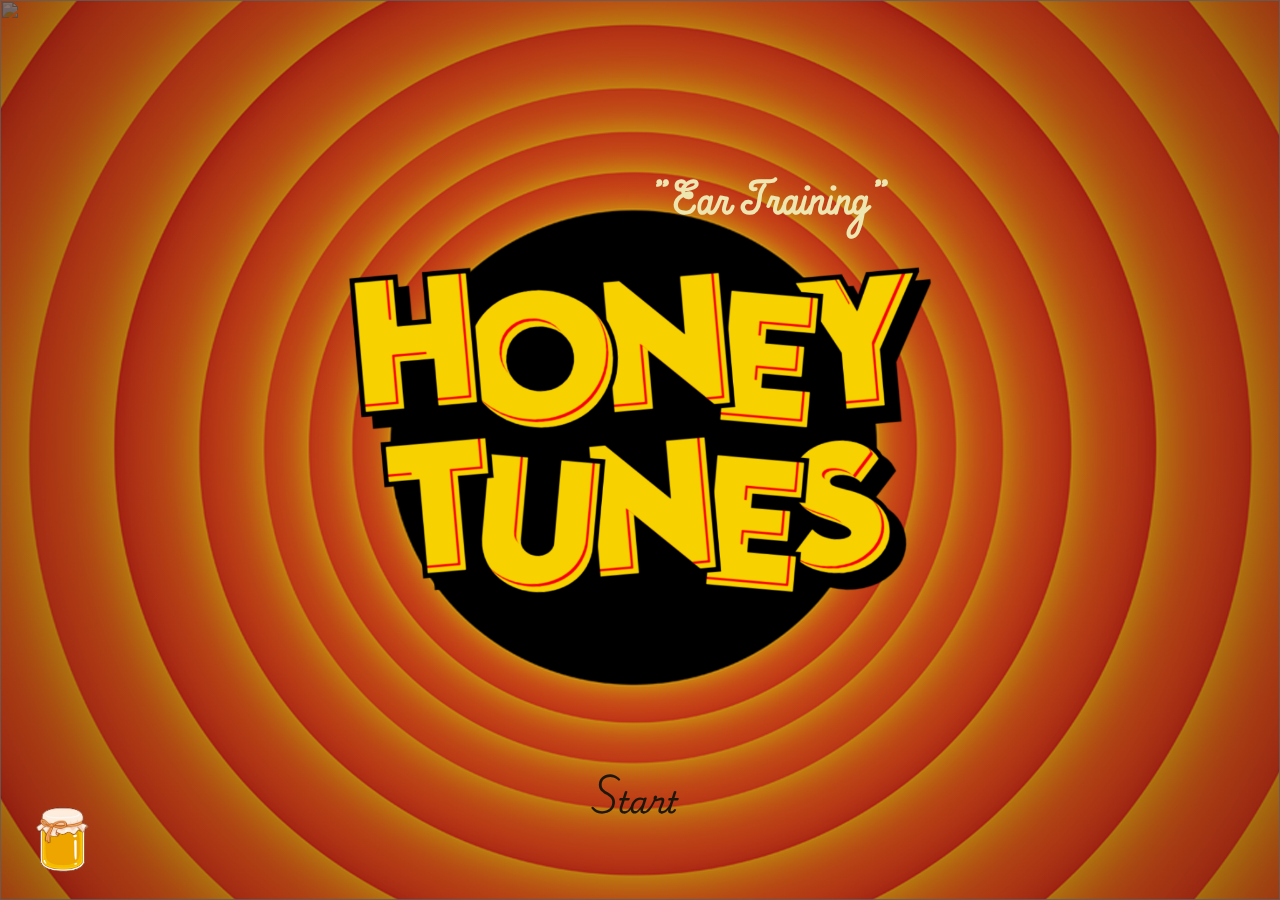
==== index.html @ cc07e09a "level completion and game over" ====
<!DOCTYPE html>
<html lang="en" dir="ltr">

<head>

    <meta charset="utf-8">
    <title>Honey Tunes - Ear Training Test</title>

    <link rel="stylesheet" href="style.css">
    <link rel="stylesheet" href="menu.css">
    <link rel="stylesheet" href="piano.css">
    <link rel="stylesheet" href="greeting.css">
    <link rel="stylesheet" href="leaderboard.css">

    <link rel="stylesheet" href="https://cdnjs.cloudflare.com/ajax/libs/font-awesome/6.0.0-beta3/css/all.min.css">

    <meta name="viewport" content="width=device-width, initial-scale=1.0">

    <script src="greeting.js" defer></script>
    <script src="script.js" defer></script>
    <script src="leaderboard.js" defer></script>

</head>

<body>
    <div id="loading-screen">
        <div class="spinner"></div>
    </div>

    <img id="svgOverlay" src="media/background/noiseTexture.svg">

    <div id="greeting-section">

        <div id="logo-section">
            <h3 id="earTraining">" Ear Training"</h3>
            <img src="media/HONEY-TUNES.png" id="logoIMG">
        </div>

        <button id="start-button">Start</button>

        <form id="name-form" style="display: none;">
            <img src="media/TypeYourName.svg" class="type-your-name">
            <div class="input-container">
                <span class="quote">"</span>
                <input type="text" id="username" required>
                <span class="quote">"</span>
            </div>
            <button type="submit" id="submitNext">Let's go!</button>
        </form>

    </div>

    <div id="piano-section" class="wrapper" style="display: none;">

        <div class="detail-section">
            <button class="play-button"><i class="fa-solid fa-play"></i></button>
            <div class="screen">
                <div class="level">Level: 0</div>
                <div class="difficulty">Difficulty: Easy</div>
                <div class="lives">Lives: 3</div>
                <p class="progress">0/1</p>
                <p class="level-completed">Level completed!</p>
            </div>
            <button class="record-button"><i class="fa-solid fa-circle"></i></button>
        </div>

        <ul class="piano-keys">
            <li class="key white" data-key="a"><span>a</span></li>
            <li class="key black" data-key="w"><span>w</span></li>
            <li class="key white" data-key="s"><span>s</span></li>
            <li class="key black" data-key="e"><span>e</span></li>
            <li class="key white" data-key="d"><span>d</span></li>
            <li class="key white" data-key="f"><span>f</span></li>
            <li class="key black" data-key="t"><span>t</span></li>
            <li class="key white" data-key="g"><span>g</span></li>
            <li class="key black" data-key="y"><span>y</span></li>
            <li class="key white" data-key="h"><span>h</span></li>
            <li class="key black" data-key="u"><span>u</span></li>
            <li class="key white" data-key="j"><span>j</span></li>
            <li class="key white" data-key="k"><span>k</span></li>
            <li class="key black" data-key="o"><span>o</span></li>
            <li class="key white" data-key="l"><span>l</span></li>
            <li class="key black" data-key="p"><span>p</span></li>
            <li class="key white" data-key=";"><span>;</span></li>
        </ul>

    </div>

    <div id="game-over">
        <h2>Great Job!</h2>
        <p>Your score: <span id="final-score"></span></p>
        <h6>Redirecting to leaderboard...</h6>
    </div>

    <div class="honey-jar-container" id="container">
        <div class="honey-jar" id="honey-jar" onclick="toggleMenu()">
            <img src="media/honeyJar/6.svg" alt="Jar" id="jar" class="jar-menu">
            <img src="media/honeyJar/7.svg" alt="Jar Lid" id="jar-lid" class="jar-menu">
        </div>
        <div class="menu">
            <img src="media/honeyJar/music-logo.svg" alt="Youtube" class="menu-item">
            <img src="media/honeyJar/github-logo.svg" alt="Github" class="menu-item">
            <img src="media/honeyJar/linkedin-logo.svg" alt="LinkedIn" class="menu-item">
        </div>
    </div>

    <div id="leaderboard-section" style="display: none;">
        <h2>Leaderboard</h2>
        <ul id="leaderboard-list"></ul>
        <button id="restart-button">Restart</button>
    </div>

</body>

</html>
---- style.css ----
* {
    margin: 0;
    padding: 0;
}

body {
    display: flex;
    align-items: center;
    justify-content: center;
    min-height: 100vh;
    margin: 0;
    padding: 0;
    background-image: url('media/background/looneyTunesBackground.png');
    background-position: center;
    background-size: cover;
    background-repeat: no-repeat;
    overflow: hidden;
    transition: backdrop-filter 2s ease;
}

body::before {
    content: '';
    position: absolute;
    top: 0;
    left: 0;
    right: 0;
    bottom: 0;
    background: radial-gradient(circle, rgba(0, 0, 0, 0.3) 20%, rgba(0, 0, 0, 0.7) 100%);
    opacity: 50%;
    pointer-events: none;
    transition: opacity 1s ease;
}

body.hover-vignette::before {
    opacity: 100%;
}

body.blured {
    backdrop-filter: blur(20px);
}

#svgOverlay {
    position: absolute;
    top: 0;
    left: 0;
    width: 100%;
    height: 100%;
    z-index: 4;
    pointer-events: none;
    mix-blend-mode: difference;
    opacity: 0.4;
    object-fit: cover;
    transition: all 1s ease;
}

#loading-screen {
    position: fixed;
    top: 0;
    left: 0;
    width: 100%;
    height: 100%;
    background-color: #020200;
    display: flex;
    align-items: center;
    justify-content: center;
    z-index: 9999;
}

.spinner {
    border: 16px solid #d9760c;
    border-top: 16px solid #fff306ce;
    border-radius: 50%;
    width: 120px;
    height: 120px;
    animation: spin 2s linear infinite;
}

#game-over {
    display: none;
    text-align: center;
    z-index: 3;
}

#game-over h2 {
    display: flex;
    font-family: 'thatsFontFolks';
    font-size: 100px;
    color: #f8d942;
}

#game-over p {
    display: flex;
    font-family: 'Playwrite';
    font-size: 50px;
    color: #e7e5c4;
}

#game-over h6 {
    position: fixed;
    font-family: 'Roboto';
    font-size: 20px;
    color: #020200;
    bottom: 10px;
}

@keyframes spin {
    0% {
        transform: rotate(0deg);
    }

    100% {
        transform: rotate(360deg);
    }
}

@font-face {
    font-family: 'thatsFontFolks';
    src: url(media/fonts/Thats\ Font\ Folks!.ttf);
}

@font-face {
    font-family: 'Playwrite';
    src: url(media/fonts/Playwrite_NL/PlaywriteNL-VariableFont_wght.ttf);
}

@font-face {
    font-family: 'Roboto';
    src: url(media/fonts/Roboto_Mono/RobotoMono-VariableFont_wght.ttf);
}
---- menu.css ----
.honey-jar-container {
    position: absolute;
    bottom: 100px;
    left: -10px;
    width: 30px;
    height: auto;
    transition: transform .7s ease;
    z-index: 5;
}

.honey-jar {
    position: fixed;
    cursor: pointer;
}

.jar-menu {
    position: fixed;
    width: 150px;
    max-width: 150px;
    height: auto;
}

#jar-lid {
    position: absolute;
    left: 0;
    bottom: -85px;
    transition: bottom .7s ease;
}

#jar {
    display: block;
}

.menu {
    position: absolute;
    bottom: 60px;
    left: 10px;
    display: none;
    flex-direction: column;
    align-items: center;
    gap: 10px;
}

.menu-item {
    position: absolute;
    width: 33px;
    height: 33px;
    bottom: -115px;
    left: 45px;
    opacity: 0;
    z-index: 5;
    transition: all .5s;
}

.menu.show .menu-item:nth-child(1) {
    transform: translateY(-490%);
}

.menu.show .menu-item:nth-child(2) {
    transform: translateY(-330%);
}

.menu.show .menu-item:nth-child(3) {
    transform: translateY(-170%);
}

.menu.show .menu-item {
    opacity: 1;
    z-index: 5;
}
---- piano.css ----
#piano-section {
    display: flex;
    flex-direction: column;
    justify-content: center;
    align-items: center;
    margin-top: 20px;
    border: solid 3px #000000;
    z-index: 5;
    transform: scale(0);
    animation: fade 1.5s ease 1s forwards;
}

@keyframes fade {
    0% {
        opacity: 0;
        transform: scale(0);
    }

    10% {
        opacity: 1;
    }

    100% {
        transform: scale(1);
    }
}

.detail-section {
    display: flex;
    flex-direction: row;
    width: 100%;
    justify-content: center;
    align-items: center;
    text-align: center;
}

.screen {
    position: relative;
    display: flex;
    flex-direction: column;
    justify-content: space-evenly;
    text-align: left;
    width: 60%;
    height: 100px;
    background-size: cover;
    background-position: center center;
    background-repeat: repeat;
    background-image: url("media/background/honeyHexagons.png");
    opacity: 0.5;
    padding: 10px 20px;
    border: solid 1px #422e1c;
    border-radius: 15px;
    background-color: #1a120e;
    font-family: 'Roboto';
    color: whitesmoke;
    box-shadow: 5px 5px black inset;
    z-index: 3;
}

.progress {
    position: absolute;
    bottom: 15px;
    right: 20px;
}

.level-completed {
    position: absolute;
    font-size: 2rem;
    font-weight: bold;
    text-align: center;
    color: rgb(226, 208, 44);
    display: none;
}

.screen.hidden-children .level,
.screen.hidden-children .difficulty,
.screen.hidden-children .lives,
.screen.hidden-children .progress {
    display: none;
}

.screen.hidden-children .level-completed {
    display: block;
}

.play-button {
    background-color: rgb(235, 195, 146);
    color: rgb(89, 183, 89);
    margin-right: 25px;
    width: 8vw;
    height: 8vw;
    min-width: 30px;
    border: solid 2px rgb(215, 175, 126);
    border-radius: 15px;
    box-shadow: 4px 4px rgb(213, 170, 117);
    font-size: 5vw;
    z-index: 3;
    transition: transform 0.05s ease;
}

.play-button:disabled {
    transform: translate(5px, 5px);
    box-shadow: 4px 5px rgb(213, 170, 117) inset;
    color: rgb(49, 189, 49);
}

.play-button i {
    transform: translateX(-7%);
}

.record-button {
    background-color: rgb(235, 195, 146);
    color: rgb(236, 104, 104);
    margin-left: 25px;
    width: 8vw;
    height: 8vw;
    min-width: 30px;
    border: solid 2px rgb(215, 175, 126);
    border-radius: 15px;
    box-shadow: 4px 4px rgb(213, 170, 117);
    font-size: 5vw;
    z-index: 3;
    transition: transform 0.05s ease;
}

.record-button:disabled {
    transform: translate(5px, 5px);
    box-shadow: 4px 5px rgb(213, 170, 117) inset;
    color: rgb(251, 80, 80);
    cursor: not-allowed;
}

.record-button.recording {
    animation: blink 1s infinite;
}

@keyframes blink {

    0%,
    100% {
        color: rgb(236, 104, 104);
    }

    50% {
        color: rgb(242, 39, 39);
    }
}

#piano-section {
    border: solid 5px #3d2303;
    box-shadow: #553106 5px 5px 0px -3px,
        #5a3508 5px 5px, #553106 10px 10px 0px -3px,
        #5a3508 10px 10px, #553106 15px 15px 0px -3px,
        #5a3508 15px 15px, #553106 20px 20px 0px -3px,
        #3d2303 22px 22px;
}

.wrapper {
    position: relative;
    padding: 30px;
    border-radius: 20px;

    background:
        radial-gradient(#3d2303, #844f0a),
        url('media/background/woodTexture.svg');
    background-blend-mode: normal, overlay;
    background-size: cover;
    background-position: center;

    overflow: hidden;
    transition: all 1s ease;
}

.wrapper::after {
    content: '';
    position: absolute;
    top: 0;
    left: 0;
    width: 100%;
    height: 100%;
    background: url('media/background/woodTexture.svg') center center / cover no-repeat;
    opacity: 0.15;
    pointer-events: none;
    z-index: 2;
    border-radius: inherit;
    transform: scale(2.5);
    transform-origin: center;
}

/*//////// KEYS /////////*/

.piano-keys {
    display: flex;
    list-style: none;
    margin-top: 40px;
}

.piano-keys .key {
    cursor: pointer;
    user-select: none;
    position: relative;
    text-transform: uppercase;
}

.piano-keys .black {
    z-index: 2;
    width: 44px;
    height: 140px;
    margin: 0 -22px 0 -22px;
    border-radius: 0 0 5px 5px;
    background: linear-gradient(#3d2303, #673a02);
    box-shadow: inset -1px -4px 4px 4px #141414c1;
}

.piano-keys .black.active {
    box-shadow: inset -5px -10px 10px rgba(255, 255, 255, 0.1);
    background: linear-gradient(to bottom, #673a02, #442703);
}

.piano-keys .white {
    height: 230px;
    width: 70px;
    border-radius: 8px;
    border: 1px solid #000;
    background: linear-gradient(#ffe5c3 96%, #f8cca0 4%);
    box-shadow: 4px 4px black;
}

.piano-keys .white.active {
    box-shadow: inset -5px 5px 20px rgba(0, 0, 0, 0.2);
    background: linear-gradient(to bottom, #ffe5c3 0%, #f8cca0 100%);
}

.piano-keys .key span {
    position: absolute;
    bottom: 20px;
    width: 100%;
    font-size: 1.13rem;
    text-align: center;
}

.white span {
    color: rgb(126, 126, 126);
}

.black span {
    bottom: 13px;
    color: #e2e2e2;
}

.key.correct {
    background: rgb(75, 190, 75);
}

.key.correct.active {
    background: rgb(94, 204, 94);
    box-shadow: inset -1px -4px 2px 2px #141414c1;
}

.key.correct span {
    color: black;
}

.key.incorrect {
    background: rgb(222, 60, 60);
}

.key.incorrect.active {
    background: rgb(236, 82, 82);
    box-shadow: inset -1px -4px 2px 2px #141414c1;
}

.key.incorrect span {
    color: black;
}

.key.white.starting-note {
    box-shadow: inset -5px 5px 20px rgba(255, 213, 4, 0.836);
}

.key.black.starting-note {
    box-shadow: inset -1px -4px 4px 4px #141414e3, inset -5px 5px 20px rgba(247, 203, 5, 0.647);
}

.key.key.starting-note .white span {
    color: black;
}

.key.key.starting-note .black span {
    color: whitesmoke;
}


@media screen and (max-width: 815px) {
    .wrapper {
        padding: 25px;
    }

    .piano-keys {
        margin-top: 20px;
    }

    .piano-keys .key:where(:nth-child(16), :nth-child(17)) {
        display: none;
    }

    .piano-keys .black {
        height: 100px;
        width: 40px;
        margin: 0 -20px 0 -20px;
    }

    .piano-keys .white {
        height: 180px;
        width: 60px;
    }
}

@media screen and (max-width: 615px) {

    .piano-keys .key:nth-child(13),
    .piano-keys .key:nth-child(14),
    .piano-keys .key:nth-child(15),
    .piano-keys .key:nth-child(16),
    .piano-keys .key :nth-child(17) {
        display: none;
    }

    .piano-keys .white {
        width: 50px;
    }
}
---- greeting.css ----
#greeting-section {
    display: flex;
    flex-direction: column;
    justify-content: center;
    text-align: center;
    position: relative;
    transition: all 0.5s ease-in-out;
}

#logo-section {
    display: flex;
    flex-direction: column;
    align-items: center;
    margin-top: -100px;
    color: bisque;
    font-family: 'thatsFontFolks';
    transition: all 0.5s ease-in-out;
    z-index: 1;
}

#earTraining {
    margin-left: 252px;
    margin-top: 0;
    margin-bottom: 0;
    font-size: 45px;
    color: #eee6b1;
    transition: all .4s ease;
}

#logoIMG {
    justify-content: center;
    width: 50vw;
    height: auto;
    margin-bottom: 0;
    transition: all 0.2s ease;
}

#name-form {
    margin-top: 20px;
    position: absolute;
    width: 100vw;
    height: 50vh;
    top: 50%;
    left: 50%;
    transform: translate(-50%, -50%);
}

.input-container {
    display: flex;
    align-items: center;
    justify-content: center;
    margin-top: 50px;
    font-family: 'thatsFontFolks';
    font-size: 15vw;
    color: bisque;
}

.input-container .quote {
    font-size: 1em;
    margin: 0 0px;
}

#username {
    border: none;
    outline: none;
    background: none;
    min-width: 30px;
    max-width: 50px;
    color: bisque;
    font-size: 10rem;
    font-family: 'thatsFontFolks';
    text-align: center;
    caret-color: rgba(255, 228, 196, 0.419);
    overflow-x: visible;
}

#start-button {
    position: fixed;
    margin-top: 0px;
    margin-bottom: 0px;
    bottom: 7vh;
    right: 47vw;
    background-color: #c6474700;
    color: #1c160b;
    border: none;
    font-family: 'Playwrite';
    font-size: 30px;
    transition: color 0.5s ease;
    z-index: 5;
}

#start-button:hover {
    color: #efc11e;
}

#start-button:after {
    content: '';
    position: absolute;
    width: 100%;
    height: 3px;
    bottom: 10px;
    left: 0px;
    transform: scaleX(0);
    background: #efc11e;
    transform-origin: bottom right;
    transition: transform 0.5s ease-out;
}

#start-button:hover:after {
    transform: scaleX(1);
    transform-origin: bottom left;
}

.type-your-name {
    position: fixed;
    width: 50vw;
    height: auto;
    right: -2vw;
    top: -20vh;
    z-index: -1;
    transition: all 0.5s ease;
}

#submitNext {
    margin-top: 50px;
    width: calc(1vw + 1vh);
    min-width: 250px;
    height: 75px;
    padding-bottom: 35px;
    color: #252525;
    font-size: 30px;
    font-family: 'Playwrite';
    border: 3px solid rgb(22, 22, 22);
    border-radius: 50px;
    background-color: #efc444;
    transition: all 0.5s ease;
    z-index: 1;
}

#submitNext:hover {
    transform: scale(1.1);
    background-color: #fad462;
    z-index: 10;
}

#logo-section.move-up {
    animation: moveLogo 0.5s forwards;
    position: fixed;
    width: 100%;
}

#logoIMG.shrink {
    animation: shrinkLogo 0.9s forwards;
}

@media screen and (max-width: 815px) {
    .type-your-name {
        top: -10vh;
    }

    #earTraining {
        margin-left: 200px;
    }
}

@media screen and (max-width: 615px) {
    #start-button {
        transition: all 1s;
        right: 42vw;
    }
}

@keyframes moveLogo {
    0% {
        top: 20%;
        right: 0%;
        z-index: 1;
    }

    100% {
        margin-top: -10px;
        top: -60px;
        right: 0%;
        z-index: 5;
    }
}

@keyframes shrinkLogo {
    0% {
        width: 50vw;
    }

    100% {
        width: calc(15vh + 5vw);
    }
}
---- leaderboard.css ----
.leaderboard-container {
    display: flex;
    flex-direction: column;
    align-items: center;
    margin-top: 20px;
}

.leaderboard-title {
    font-size: 24px;
    font-weight: bold;
    margin-bottom: 10px;
}

.leaderboard-table {
    width: 80%;
    border-collapse: collapse;
}

.leaderboard-table th,
.leaderboard-table td {
    border: 1px solid #ccc;
    padding: 8px;
    text-align: center;
}

.leaderboard-table th {
    background-color: #f4f4f4;
}

.leaderboard-table td {
    background-color: #fafafa;
}
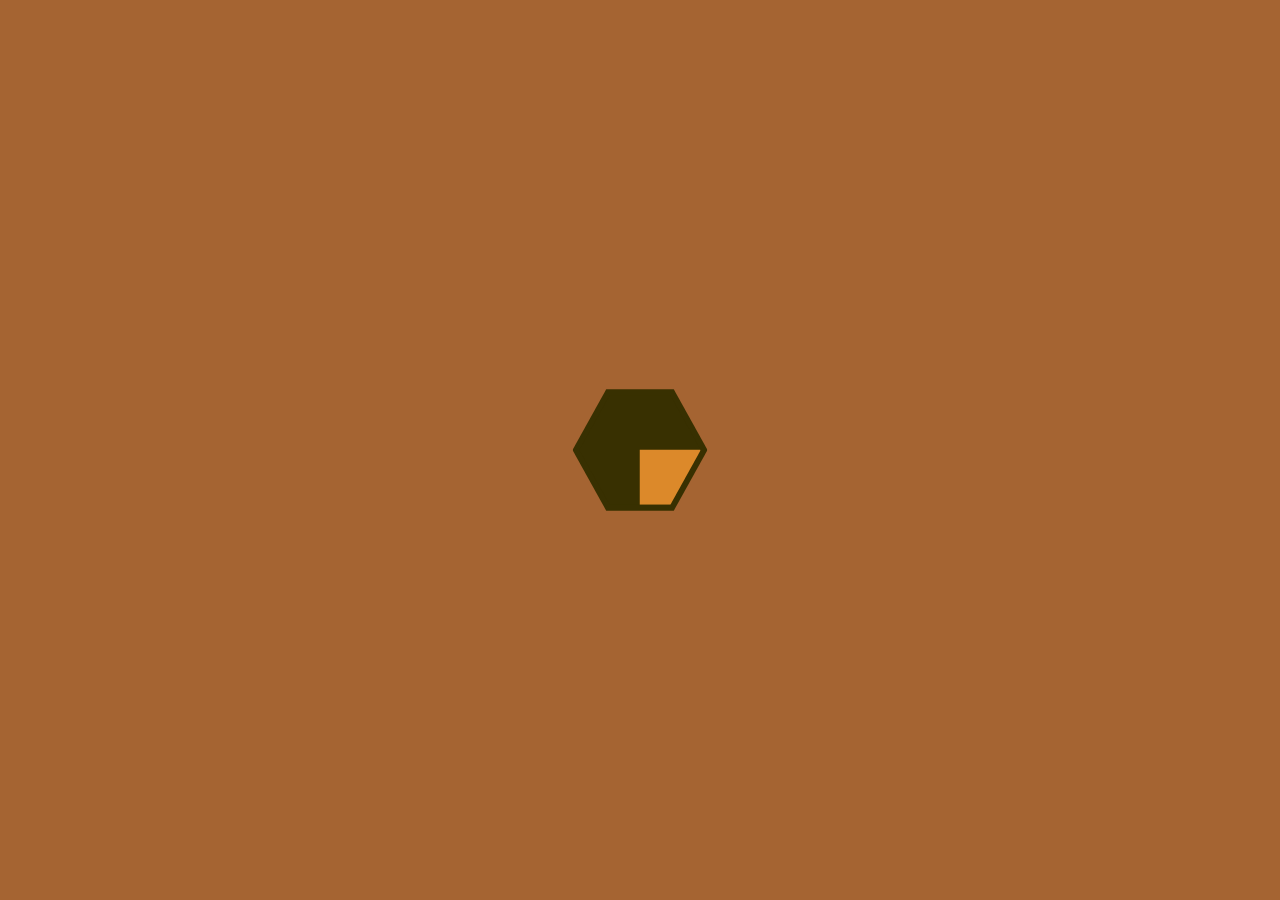
==== commit 1a3cefe7: "better loading screen" ====
--- a/index.html
+++ b/index.html
@@ -8,6 +8,7 @@
 
     <link rel="stylesheet" href="style.css">
     <link rel="stylesheet" href="menu.css">
+    <link rel="stylesheet" href="loading.css">
     <link rel="stylesheet" href="piano.css">
     <link rel="stylesheet" href="greeting.css">
     <link rel="stylesheet" href="leaderboard.css">
@@ -24,7 +25,13 @@
 
 <body>
     <div id="loading-screen">
-        <div class="spinner"></div>
+        <div class="spinner">
+            <div class="container">
+                <div class="border">
+                    <div class="content"></div>
+                </div>
+            </div>
+        </div>
     </div>
 
     <img id="svgOverlay" src="media/background/noiseTexture.svg">
@@ -41,9 +48,9 @@
         <form id="name-form" style="display: none;">
             <img src="media/TypeYourName.svg" class="type-your-name">
             <div class="input-container">
-                <span class="quote">"</span>
+                <span class="quote">" </span>
                 <input type="text" id="username" required>
-                <span class="quote">"</span>
+                <span class="quote"> "</span>
             </div>
             <button type="submit" id="submitNext">Let's go!</button>
         </form>
@@ -57,7 +64,10 @@
             <div class="screen">
                 <div class="level">Level: 0</div>
                 <div class="difficulty">Difficulty: Easy</div>
-                <div class="lives">Lives: 3</div>
+                <div class="lives">
+                    Lives: <span id="lives-container"></span>
+                </div>
+                <p class="help">Press <i class="fa-solid fa-m"></i> for<br>instructions</p>
                 <p class="progress">0/1</p>
                 <p class="level-completed">Level completed!</p>
             </div>
@@ -86,6 +96,10 @@
 
     </div>
 
+    <div id="instructions-panel" class="hidden">
+        <img id="instructionsSign" src="media/instructionsSign.svg">
+    </div>
+
     <div id="game-over">
         <h2>Great Job!</h2>
         <p>Your score: <span id="final-score"></span></p>
@@ -104,6 +118,8 @@
         </div>
     </div>
 
+    <div id="username-display" style="display: none;"></div>
+
     <div id="leaderboard-section" style="display: none;">
         <h2>Leaderboard</h2>
         <ul id="leaderboard-list"></ul>
--- a/style.css
+++ b/style.css
@@ -39,6 +39,11 @@
     backdrop-filter: blur(20px);
 }
 
+#logo-section.blur {
+    filter: blur(5px);
+    pointer-events: none;
+}
+
 #svgOverlay {
     position: absolute;
     top: 0;
@@ -53,28 +58,44 @@
     transition: all 1s ease;
 }
 
-#loading-screen {
+/* Instructions Panel */
+#instructionsSign {
+    height: 60vw;
+    width: auto;
+    min-height: 400px;
+}
+
+#instructions-panel {
     position: fixed;
-    top: 0;
-    left: 0;
+    bottom: -800px;
+    /* Start off-screen */
+    left: 50%;
+    transform: translateX(-50%);
     width: 100%;
-    height: 100%;
-    background-color: #020200;
+    max-width: 600px;
+    z-index: 5;
     display: flex;
     align-items: center;
     justify-content: center;
-    z-index: 9999;
+    transition: bottom 0.5s ease-in-out;
 }
 
-.spinner {
-    border: 16px solid #d9760c;
-    border-top: 16px solid #fff306ce;
-    border-radius: 50%;
-    width: 120px;
-    height: 120px;
-    animation: spin 2s linear infinite;
+#instructions-panel.show {
+    bottom: -50px;
+    /* Final position */
 }
 
+#piano-section.blur {
+    filter: blur(5px);
+    pointer-events: none;
+}
+
+.hidden {
+    display: none;
+}
+
+
+/* GAME OVER */
 #game-over {
     display: none;
     text-align: center;
--- a/loading.css
+++ b/loading.css
@@ -0,0 +1,57 @@
+#loading-screen {
+  position: fixed;
+  top: 0;
+  left: 0;
+  width: 100%;
+  height: 100%;
+  background-color: rgb(165, 100, 50);
+  display: flex;
+  align-items: center;
+  justify-content: center;
+  z-index: 9;
+}
+
+.spinner {
+  display: flex;
+  justify-content: center;
+  align-items: center;
+}
+
+.container,
+.border {
+  width: 15vh;
+  height: 15vh;
+  background: #383001;
+  position: absolute;
+  top: 50%;
+  left: 50%;
+  overflow: hidden;
+  transform: translate(-50%, -50%);
+  clip-path: polygon(0% 50%, 25% 95%, 75% 95%, 100% 50%, 75% 5%, 25% 5%);
+}
+
+.border {
+  width: 90%;
+  height: 90%;
+}
+
+.border .content {
+  width: 150%;
+  height: 100%;
+  background: #dc892a;
+  position: absolute;
+  top: 50%;
+  left: 50%;
+  animation: contentAnimation 2s infinite linear;
+  transform-origin: center top;
+}
+
+@keyframes contentAnimation {
+  0% {
+    transform: translateX(-50%) rotate(0deg);
+  }
+
+  100% {
+    transform: translateX(-50%) rotate(-360deg);
+  }
+}--- a/piano.css
+++ b/piano.css
@@ -57,6 +57,24 @@
     z-index: 3;
 }
 
+.lives i {
+    margin-right: 5px;
+    color: rgb(255, 204, 37);
+}
+
+.help {
+    position: absolute;
+    text-align: right;
+    top: 15px;
+    right: 20px;
+}
+
+.help i {
+    color: rgb(255, 204, 37);
+    background-color: #fff3493d;
+    transform: scale(1.05);
+}
+
 .progress {
     position: absolute;
     bottom: 15px;
@@ -75,7 +93,8 @@
 .screen.hidden-children .level,
 .screen.hidden-children .difficulty,
 .screen.hidden-children .lives,
-.screen.hidden-children .progress {
+.screen.hidden-children .progress,
+.screen.hidden-children .help {
     display: none;
 }
 
@@ -83,25 +102,28 @@
     display: block;
 }
 
+/* Piano Buttons */
 .play-button {
-    background-color: rgb(235, 195, 146);
-    color: rgb(89, 183, 89);
+    background-color: #5b3a11;
+    color: rgb(209, 175, 111);
     margin-right: 25px;
     width: 8vw;
     height: 8vw;
     min-width: 30px;
-    border: solid 2px rgb(215, 175, 126);
+    border: solid 3px #412606;
     border-radius: 15px;
-    box-shadow: 4px 4px rgb(213, 170, 117);
+    box-shadow: 4px 4px #3d2303;
     font-size: 5vw;
+    cursor: pointer;
     z-index: 3;
     transition: transform 0.05s ease;
 }
 
 .play-button:disabled {
     transform: translate(5px, 5px);
-    box-shadow: 4px 5px rgb(213, 170, 117) inset;
-    color: rgb(49, 189, 49);
+    box-shadow: 4px 5px #3d2303 inset;
+    color: rgb(86, 166, 86);
+    cursor: not-allowed;
 }
 
 .play-button i {
@@ -109,25 +131,29 @@
 }
 
 .record-button {
-    background-color: rgb(235, 195, 146);
-    color: rgb(236, 104, 104);
+    background-color: #5b3a11;
+    color: rgb(209, 175, 111);
     margin-left: 25px;
     width: 8vw;
     height: 8vw;
     min-width: 30px;
-    border: solid 2px rgb(215, 175, 126);
+    border: solid 3px #412606;
     border-radius: 15px;
-    box-shadow: 4px 4px rgb(213, 170, 117);
+    box-shadow: 4px 4px #3d2303;
     font-size: 5vw;
+    cursor: pointer;
     z-index: 3;
     transition: transform 0.05s ease;
 }
 
 .record-button:disabled {
     transform: translate(5px, 5px);
-    box-shadow: 4px 5px rgb(213, 170, 117) inset;
-    color: rgb(251, 80, 80);
+    box-shadow: 4px 5px #3d2303 inset;
     cursor: not-allowed;
+}
+
+.record-button i {
+    transform: scale(.9);
 }
 
 .record-button.recording {
@@ -290,6 +316,17 @@
     color: whitesmoke;
 }
 
+#username-display {
+    position: fixed;
+    top: 10px;
+    left: 10px;
+    background-color: rgba(241, 209, 24, 0.404);
+    padding: 5px 10px;
+    border-radius: 5px;
+    font-size: 22px;
+    font-family: 'thatsFontFolks';
+}
+
 
 @media screen and (max-width: 815px) {
     .wrapper {
@@ -313,6 +350,14 @@
     .piano-keys .white {
         height: 180px;
         width: 60px;
+    }
+
+    .screen {
+        font-size: 2.5vw;
+    }
+
+    .help {
+        font-size: 1.8vw;
     }
 }
 
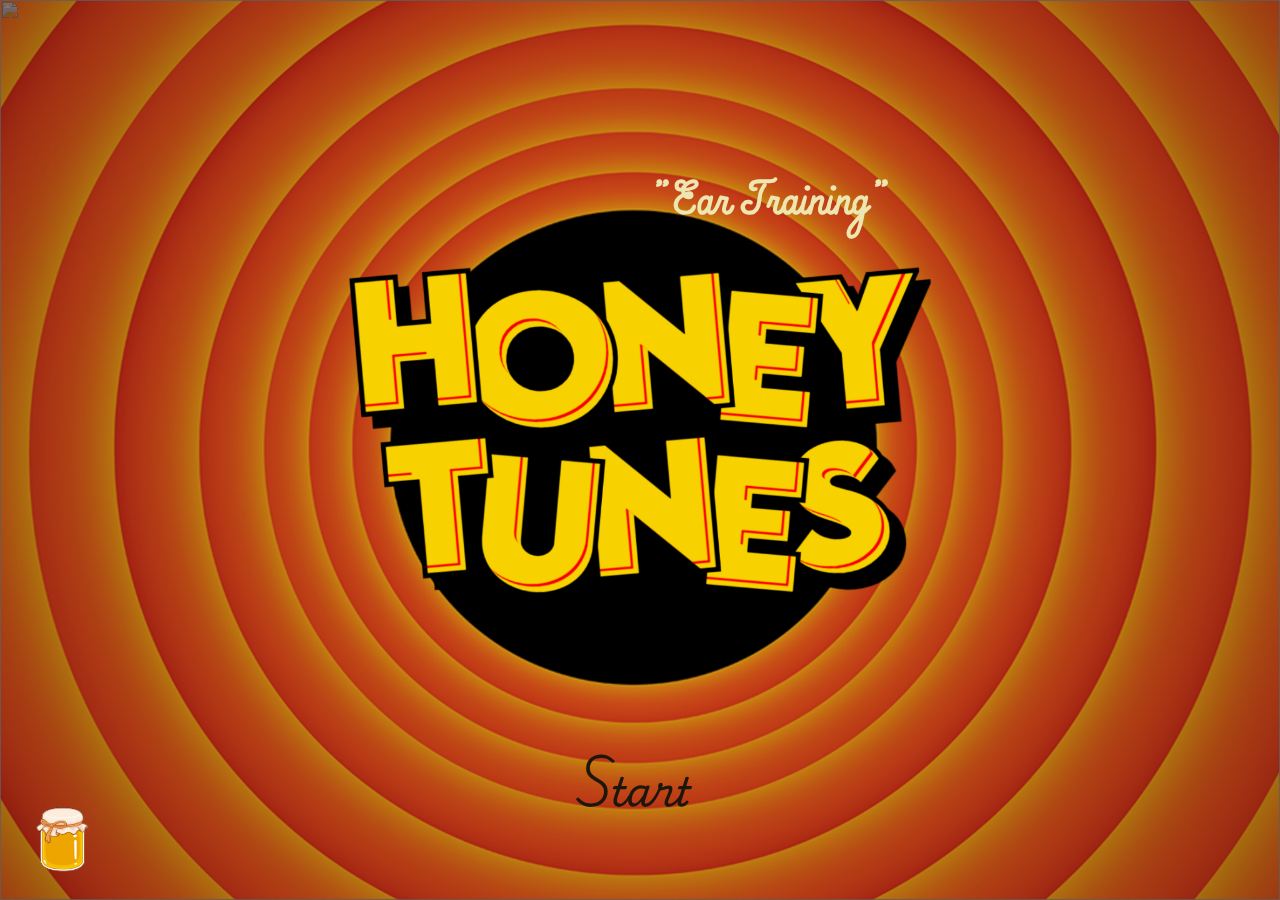
==== commit f4806e8a: "worked on responsive design and bug fixes" ====
--- a/index.html
+++ b/index.html
@@ -100,12 +100,6 @@
         <img id="instructionsSign" src="media/instructionsSign.svg">
     </div>
 
-    <div id="game-over">
-        <h2>Great Job!</h2>
-        <p>Your score: <span id="final-score"></span></p>
-        <h6>Redirecting to leaderboard...</h6>
-    </div>
-
     <div class="honey-jar-container" id="container">
         <div class="honey-jar" id="honey-jar" onclick="toggleMenu()">
             <img src="media/honeyJar/6.svg" alt="Jar" id="jar" class="jar-menu">
@@ -120,6 +114,12 @@
 
     <div id="username-display" style="display: none;"></div>
 
+    <div id="game-over">
+        <h2>Great Job!</h2>
+        <p>Your score: <span id="final-score"></span></p>
+        <h6>Redirecting to leaderboard...</h6>
+    </div>
+
     <div id="leaderboard-section" style="display: none;">
         <h2>Leaderboard</h2>
         <ul id="leaderboard-list"></ul>
--- a/style.css
+++ b/style.css
@@ -60,14 +60,14 @@
 
 /* Instructions Panel */
 #instructionsSign {
-    height: 60vw;
+    height: 50vw;
     width: auto;
     min-height: 400px;
 }
 
 #instructions-panel {
     position: fixed;
-    bottom: -800px;
+    bottom: -150%;
     /* Start off-screen */
     left: 50%;
     transform: translateX(-50%);
@@ -81,7 +81,7 @@
 }
 
 #instructions-panel.show {
-    bottom: -50px;
+    bottom: -2vh;
     /* Final position */
 }
 
@@ -121,7 +121,7 @@
     font-family: 'Roboto';
     font-size: 20px;
     color: #020200;
-    bottom: 10px;
+    bottom: 20px;
 }
 
 @keyframes spin {
--- a/piano.css
+++ b/piano.css
@@ -109,10 +109,14 @@
     margin-right: 25px;
     width: 8vw;
     height: 8vw;
-    min-width: 30px;
+    min-width: 50px;
+    min-height: 50px;
+    max-width: 120px;
+    max-height: 120px;
     border: solid 3px #412606;
     border-radius: 15px;
     box-shadow: 4px 4px #3d2303;
+    padding: 5px;
     font-size: 5vw;
     cursor: pointer;
     z-index: 3;
@@ -123,7 +127,6 @@
     transform: translate(5px, 5px);
     box-shadow: 4px 5px #3d2303 inset;
     color: rgb(86, 166, 86);
-    cursor: not-allowed;
 }
 
 .play-button i {
@@ -136,10 +139,14 @@
     margin-left: 25px;
     width: 8vw;
     height: 8vw;
-    min-width: 30px;
+    min-width: 50px;
+    min-height: 50px;
+    max-width: 120px;
+    max-height: 120px;
     border: solid 3px #412606;
     border-radius: 15px;
     box-shadow: 4px 4px #3d2303;
+    padding: 5px;
     font-size: 5vw;
     cursor: pointer;
     z-index: 3;
@@ -149,7 +156,6 @@
 .record-button:disabled {
     transform: translate(5px, 5px);
     box-shadow: 4px 5px #3d2303 inset;
-    cursor: not-allowed;
 }
 
 .record-button i {
@@ -323,7 +329,7 @@
     background-color: rgba(241, 209, 24, 0.404);
     padding: 5px 10px;
     border-radius: 5px;
-    font-size: 22px;
+    font-size: 4vh;
     font-family: 'thatsFontFolks';
 }
 
--- a/greeting.css
+++ b/greeting.css
@@ -30,6 +30,7 @@
 #logoIMG {
     justify-content: center;
     width: 50vw;
+    min-width: 400px;
     height: auto;
     margin-bottom: 0;
     transition: all 0.2s ease;
@@ -79,12 +80,12 @@
     margin-top: 0px;
     margin-bottom: 0px;
     bottom: 7vh;
-    right: 47vw;
+    right: 46%;
     background-color: #c6474700;
     color: #1c160b;
     border: none;
     font-family: 'Playwrite';
-    font-size: 30px;
+    font-size: 40px;
     transition: color 0.5s ease;
     z-index: 5;
 }
@@ -151,6 +152,7 @@
 
 #logoIMG.shrink {
     animation: shrinkLogo 0.9s forwards;
+    min-width: 90px;
 }
 
 @media screen and (max-width: 815px) {
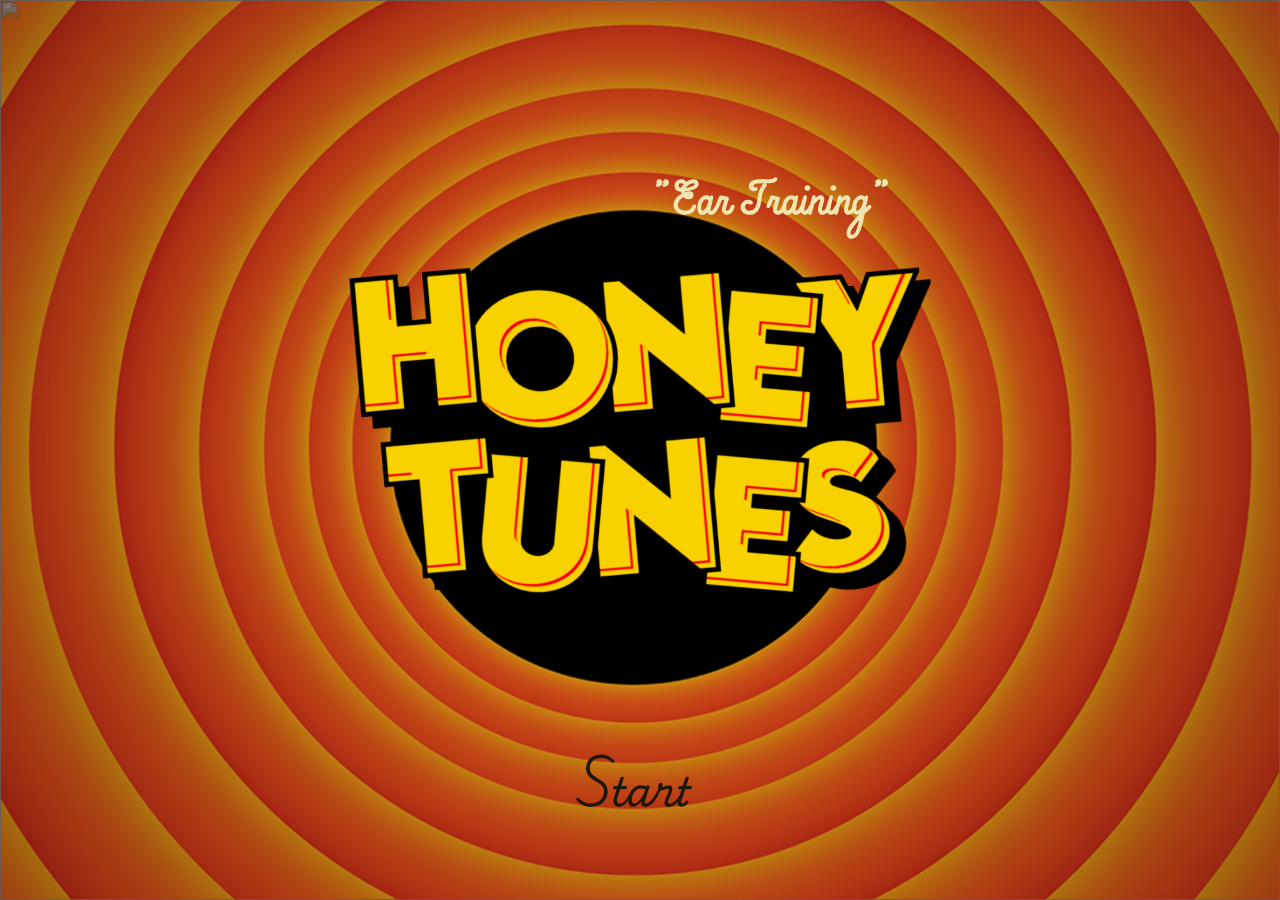
==== commit 6a892c0e: "first deploy (almost done)" ====
--- a/index.html
+++ b/index.html
@@ -11,7 +11,6 @@
     <link rel="stylesheet" href="loading.css">
     <link rel="stylesheet" href="piano.css">
     <link rel="stylesheet" href="greeting.css">
-    <link rel="stylesheet" href="leaderboard.css">
 
     <link rel="stylesheet" href="https://cdnjs.cloudflare.com/ajax/libs/font-awesome/6.0.0-beta3/css/all.min.css">
 
@@ -100,17 +99,23 @@
         <img id="instructionsSign" src="media/instructionsSign.svg">
     </div>
 
-    <div class="honey-jar-container" id="container">
+    <!-- <div class="honey-jar-container" id="container">
         <div class="honey-jar" id="honey-jar" onclick="toggleMenu()">
             <img src="media/honeyJar/6.svg" alt="Jar" id="jar" class="jar-menu">
             <img src="media/honeyJar/7.svg" alt="Jar Lid" id="jar-lid" class="jar-menu">
         </div>
         <div class="menu">
-            <img src="media/honeyJar/music-logo.svg" alt="Youtube" class="menu-item">
-            <img src="media/honeyJar/github-logo.svg" alt="Github" class="menu-item">
-            <img src="media/honeyJar/linkedin-logo.svg" alt="LinkedIn" class="menu-item">
+            <a href="https://www.youtube.com/@milk.honey51">
+                <img src="media/honeyJar/music-logo.svg" alt="Youtube" class="menu-item">
+            </a>
+            <a href="https://github.com/lucaspop5511">
+                <img src="media/honeyJar/github-logo.svg" alt="Github" class="menu-item">
+            </a>
+            <a href="https://www.linkedin.com/in/pop-lucas-135993249/">
+                <img src="media/honeyJar/linkedin-logo.svg" alt="LinkedIn" class="menu-item">
+            </a>
         </div>
-    </div>
+    </div> -->
 
     <div id="username-display" style="display: none;"></div>
 
